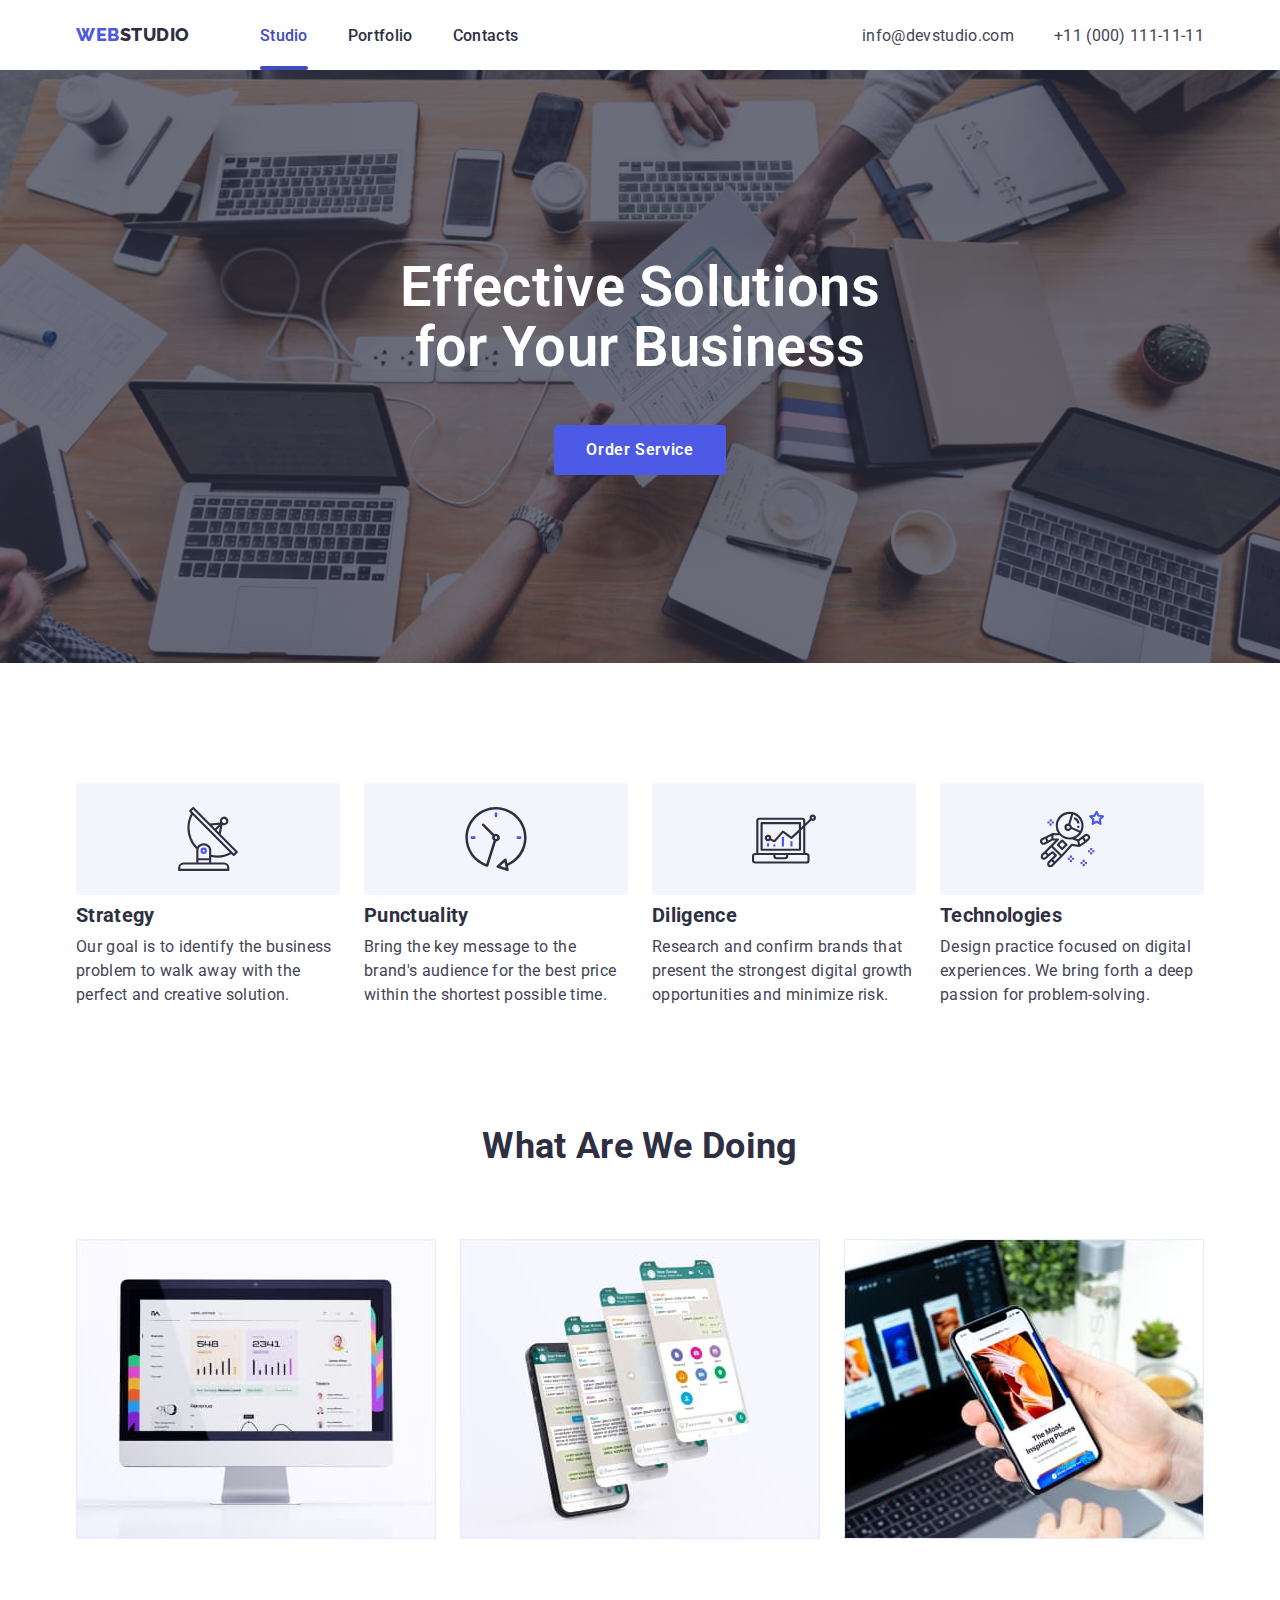
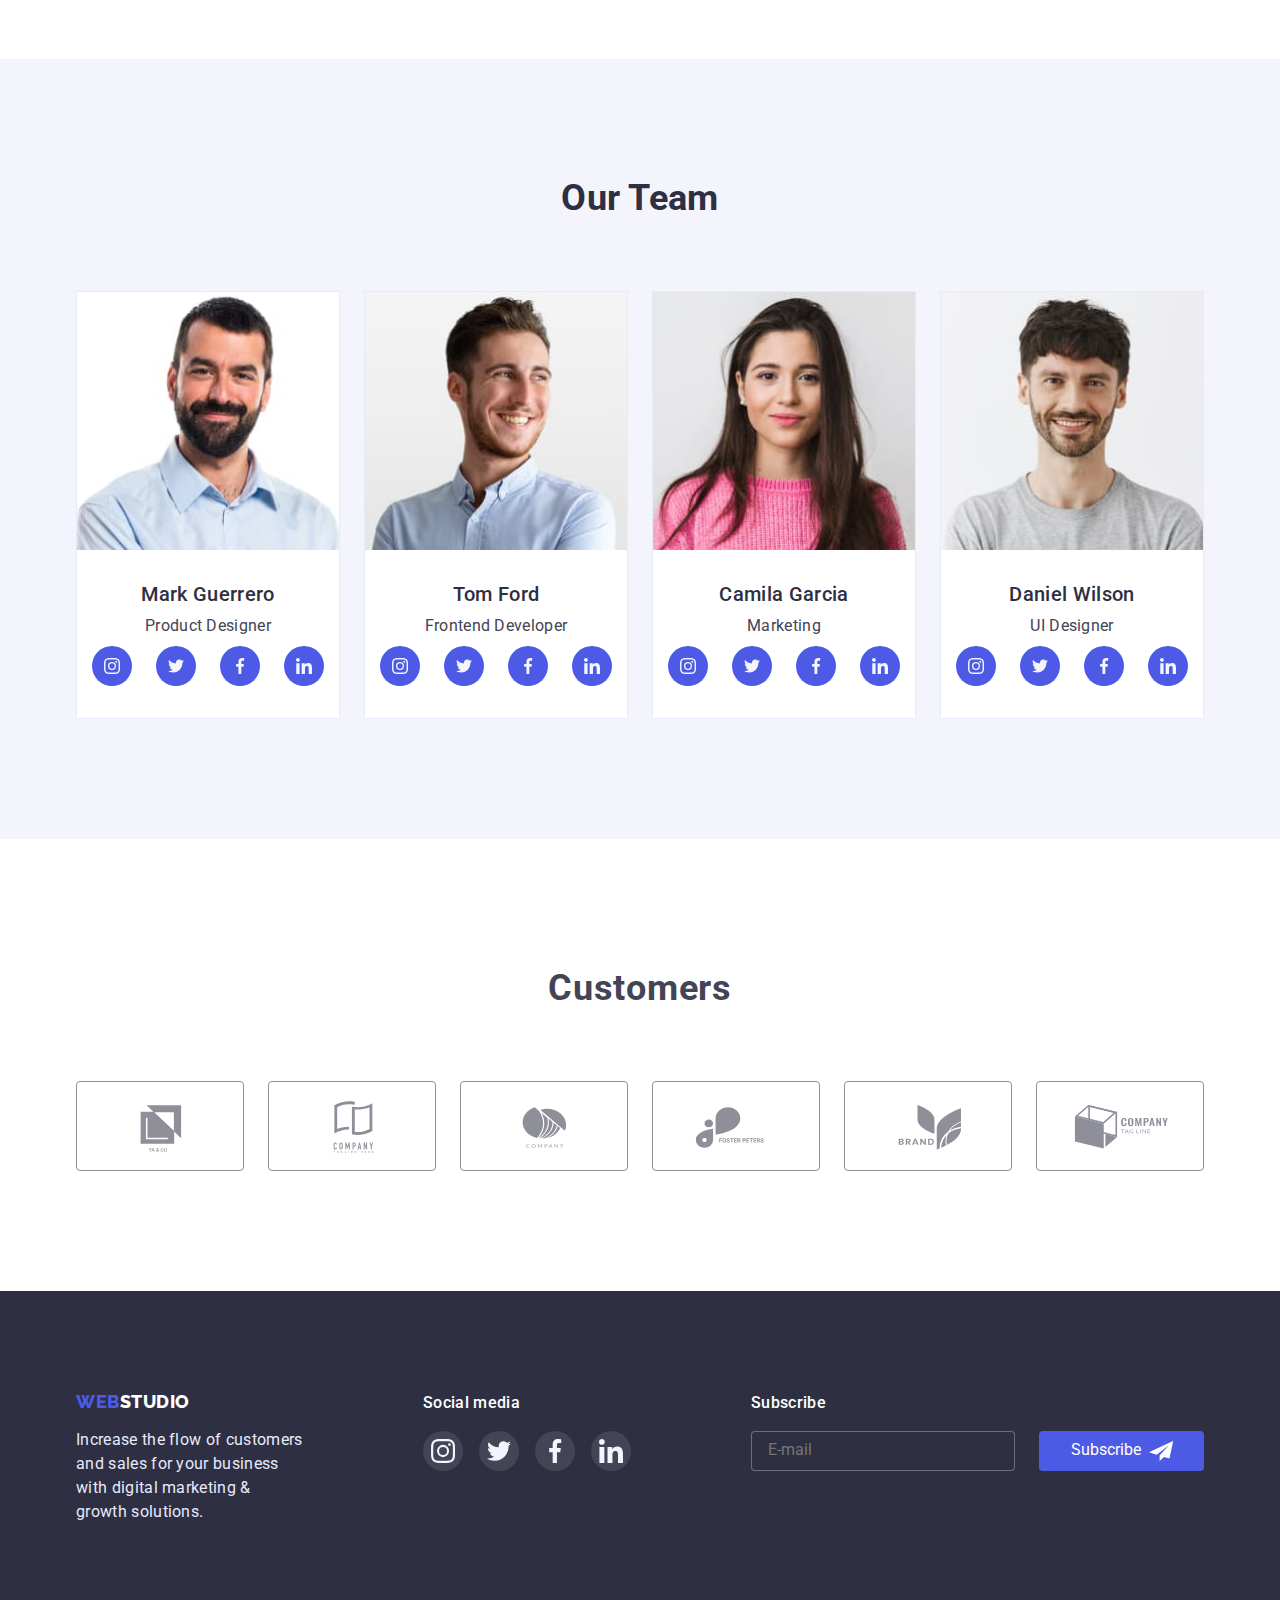
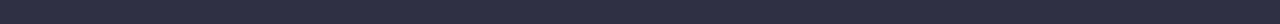
==== index.html @ 706fcea8 "footer" ====
<!DOCTYPE html>
<html lang="en">
<head>
    <meta charset="UTF-8">
    <meta http-equiv="X-UA-Compatible" content="IE=edge">
    <meta name="viewport" content="width=device-width, initial-scale=1.0">
    <title>WebStudio</title>
    <link href="https://fonts.googleapis.com/css2?family=Raleway:wght@800&family=Roboto:wght@400;500;700;900&display=swap" rel="stylesheet">
    <link rel="stylesheet" href="https://cdnjs.cloudflare.com/ajax/libs/modern-normalize/1.0.0/modern-normalize.min.css"/>
    <link rel="stylesheet" href="./css/styles.css" />
</head>
<body>
    <!-- Шапка сайта -->
    <header class="header-tag">
        <div class="container menu">
            <nav class="logo-navigation">
                <a class="logo-top" href="./index.html">
                    <span class="logo-blue">WEB</span><span class="logo-black">STUDIO</span></a>
            <ul class="site-list list-top">
                <li class="list-item">
                    <a href="./index.html" class="header-link link current">Studio</a></li>
                <li class="list-item">
                    <a href="./portfolio.html" class="header-link link">Portfolio</a></li>
                <li class="list-item">
                    <a href="" class="header-link link">Contacts</a></li>
            </ul>
        </nav>
        <ul class="contact-list list-top">
            <li class="contact-item">
                <a href="mailto:info@devstudio.com" class="link-top link">info@devstudio.com</a></li>
            <li class="contact-item">
                <a href="tel:+110001111111" class="link-top link">+11 (000) 111-11-11</a></li>
        </ul>
        </div>
    </header>
    <main>
        <section class="section dark-top" class="img">
        <div class="container hero">
            <h1 class="section-title">Effective Solutions for Your Business</h1>
            <button class="section-button" type="button" data-modal-open>Order Service</button>
        </div>
        </section>
    <!-- Опис -->
    <section class="section feature">
        <div class="container">
        <h2  class="visually-hidden">Features</h2>
        <ul class="feature-list list">
            <li class="feature-item">
                <div class="icon-item">
                    <svg class="feature-soc-icon" width="64" height="64">
                        <use href="./images/icons.svg#icon-Group"></use>
                    </svg>
                </div>
                <h3 class="feature-title">Strategy</h3>
                <p class="text">Our goal is to identify the business problem to walk away with the perfect and creative solution. </p>
            </li>
            <li class="feature-item">
                <div class="icon-item">
                <svg class="feature-soc-icon" width="64" height="64">
                    <use href="./images/icons.svg#icon-clock"></use>
                        </svg>
                </div>
                <h3 class="feature-title">Punctuality</h3>
                <p>Bring the key message to the brand's audience for the best price within the shortest possible time.</p>
            </li>
            <li class="feature-item">
                <div class="icon-item">
                <svg class="feature-soc-icon" width="64" height="64">
                    <use href="./images/icons.svg#icon-diagram"></use>
                </svg>
                </div>
                <h3 class="feature-title">Diligence</h3>
                <p class="text">Research and confirm brands that present the strongest digital growth opportunities and minimize risk.</p>
            </li>
            <li class="feature-item">
                <div class="icon-item">
                    <svg class="feature-soc-icon" width="64" height="64">
                        <use href="./images/icons.svg#icon-astronaut"></use>
                    </svg>
                </div>
                <h3 class="feature-title">Technologies</h3>
                <p class="text">Design practice focused on digital experiences. We bring forth a deep passion for problem-solving.</p>
            </li>
        </ul>
        </div>
    </section>
    <section class="section work">
        <div class="container">
            <h2 class="work-title">What are we doing</h2>
        <ul class="work-list list">
            <li class="work-item"><img class="img" src="./images/img.jpg" alt="Computer" width="360" height="300"/></li>
            <li class="work-item"><img class="img" src="./images/img2.jpg" alt="Phone" width="360" height="300"/></li>
            <li class="work-item"><img class="img" src="./images/img3.jpg" alt="Phone in the hand" width="360" height="300"/></li>
        </ul>
        </div>
    </section>
    
    <!-- Team -->
    <section class="section-team">
        <div class="container">
            <h2 class="team-article">Our Team</h2>
            <ul class="team-list list">
        <li class="team-item">
            <img class="img" src="./images/photo.jpg" alt="Man with beard" width="264" height="260">
        <div class="team-space">
            <h3 class="team-title">Mark Guerrero</h3>
            <p class="team-text">Product Designer</p>
            <ul class="team-soc-list list">
                <li class="team-soc-item">
                    <a href="" class="team-soc-link">
                <svg class="team-soc-icon" width="16" height="16">
                    <use href="./images/icons.svg#icon-instagram"></use>
                </svg>
                    </a>
                </li>
                <li class="team-soc-item">
                    <a href="" class="team-soc-link">
                        <svg class="team-soc-icon" width="16" height="16">
                            <use href="./images/icons.svg#icon-twitter"></use>
                        </svg>
                    </a>
                </li>
                <li class="team-soc-item">
                    <a href="" class="team-soc-link">
                        <svg class="team-soc-icon" width="16" height="16">
                            <use href="./images/icons.svg#icon-facebook"></use>
                        </svg>
                    </a>
                </li>
                <li class="team-soc-item">
                    <a href="" class="team-soc-link">
                        <svg class="team-soc-icon" width="16" height="16">
                            <use href="./images/icons.svg#icon-linkedin"></use>
                        </svg>
                    </a>
                </li>
            </ul>
        </div>
        </li>
        <li class="team-item">
            <img class="img" src="./images/photo1.jpg" alt="Smiling man" width="264" height="260">
            <div class="team-space">
                <h3 class="team-title">Tom Ford</h3>
                <p class="team-text">Frontend Developer</p>
                <ul class="team-soc-list list">
                    <li class="team-soc-item">
                        <a href="" class="team-soc-link">
                    <svg class="team-soc-icon" width="16" height="16">
                        <use href="./images/icons.svg#icon-instagram"></use>
                    </svg>
                        </a>
                    </li>
                    <li class="team-soc-item">
                        <a href="" class="team-soc-link">
                            <svg class="team-soc-icon" width="16" height="16">
                                <use href="./images/icons.svg#icon-twitter"></use>
                            </svg>
                        </a>
                    </li>
                    <li class="team-soc-item">
                        <a href="" class="team-soc-link">
                            <svg class="team-soc-icon" width="16" height="16">
                                <use href="./images/icons.svg#icon-facebook"></use>
                            </svg>
                        </a>
                    </li>
                    <li class="team-soc-item">
                        <a href="" class="team-soc-link">
                            <svg class="team-soc-icon" width="16" height="16">
                                <use href="./images/icons.svg#icon-linkedin"></use>
                            </svg>
                        </a>
                    </li>
                </ul>
            </div>
        </li>
        <li class="team-item">
            <img class="img" src="./images/photo2.jpg" alt="Girl in pink sweater" width="264" height="260">
            <div class="team-space">
                <h3 class="team-title">Camila Garcia</h3>
                <p class="team-text">Marketing</p>
                <ul class="team-soc-list list">
                    <li class="team-soc-item">
                        <a href="" class="team-soc-link">
                    <svg class="team-soc-icon" width="16" height="16">
                        <use href="./images/icons.svg#icon-instagram"></use>
                    </svg>
                        </a>
                    </li>
                    <li class="team-soc-item">
                        <a href="" class="team-soc-link">
                            <svg class="team-soc-icon" width="16" height="16">
                                <use href="./images/icons.svg#icon-twitter"></use>
                            </svg>
                        </a>
                    </li>
                    <li class="team-soc-item">
                        <a href="" class="team-soc-link">
                            <svg class="team-soc-icon" width="16" height="16">
                                <use href="./images/icons.svg#icon-facebook"></use>
                            </svg>
                        </a>
                    </li>
                    <li class="team-soc-item">
                        <a href="" class="team-soc-link">
                            <svg class="team-soc-icon" width="16" height="16">
                                <use href="./images/icons.svg#icon-linkedin"></use>
                            </svg>
                        </a>
                    </li>
                </ul>
            </div>
        </li>
        <li class="team-item">
            <img class="img" src="./images/photo3.jpg" alt="Man in grey t-shirt" width="264" height="260">
            <div class="team-space">
                <h3 class="team-title">Daniel Wilson</h3>
                <p class="team-text">UI Designer</p>
                <ul class="team-soc-list list">
                    <li class="team-soc-item">
                        <a href="" class="team-soc-link">
                    <svg class="team-soc-icon" width="16" height="16">
                        <use href="./images/icons.svg#icon-instagram"></use>
                    </svg>
                        </a>
                    </li>
                    <li class="team-soc-item">
                        <a href="" class="team-soc-link">
                            <svg class="team-soc-icon" width="16" height="16">
                                <use href="./images/icons.svg#icon-twitter"></use>
                            </svg>
                        </a>
                    </li>
                    <li class="team-soc-item">
                        <a href="" class="team-soc-link">
                            <svg class="team-soc-icon" width="16" height="16">
                                <use href="./images/icons.svg#icon-facebook"></use>
                            </svg>
                        </a>
                    </li>
                    <li class="team-soc-item">
                        <a href="" class="team-soc-link">
                            <svg class="team-soc-icon" width="16" height="16">
                                <use href="./images/icons.svg#icon-linkedin"></use>
                            </svg>
                        </a>
                    </li>
                </ul>
            </div>
        </li>
    </ul>
        </div>
    </section>
    <!-- Customers -->
    <section class="customers">
        <div class="container">
            <h2 class="customers-article">Customers</h2>
            <ul class="customers-list list">
                <li class="customers-item">
                    <a href="" class="customers-link">
                        <svg class="customers-icon" width="104" height="56">
                            <use href="./images/icons.svg#icon-Logo"></use>
                        </svg>
                    </a>
                </li>
                <li class="customers-item">
                    <a href="" class="customers-link">                    
                        <svg class="customers-icon" width="104" height="56">
                            <use href="./images/icons.svg#icon-LogoA"></use>
                        </svg>
                    </a>
                </li>
                <li class="customers-item">
                    <a href="" class="customers-link">
                        <svg class="customers-icon" width="104" height="56">
                            <use href="./images/icons.svg#icon-LogoB"></use>
                        </svg>
                    </a>
                </li>
                <li class="customers-item">
                    <a href="" class="customers-link">
                        <svg class="customers-icon" width="104" height="56">
                            <use href="./images/icons.svg#icon-LogoC"></use>
                        </svg>
                    </a>
                </li>
                <li class="customers-item">
                    <a href="" class="customers-link">
                        <svg class="customers-icon" width="104" height="56">
                            <use href="./images/icons.svg#icon-LogoD"></use>
                        </svg>
                    </a>
                </li>
                <li class="customers-item">
                    <a href="" class="customers-link">
                        <svg class="customers-icon" width="104" height="56">
                            <use href="./images/icons.svg#icon-LogoE"></use>
                        </svg>
                    </a>
                </li>
            </ul>
        </div>
    </section>
    </main>
    <!-- Футер -->
    <footer class="footer dark">
            <div class="container">
                <div class="footer-container">
                <div class="bottom-left">
                    <a class="logo" href="./index.html">
                        <span class="logo-blue">WEB</span><span class="logo-white">STUDIO</span></a>
                    <p class="footer-text">Increase the flow of customers and sales for your business with digital marketing & growth solutions.</p>
                </div>
                <div class="footer-icon">
                    <h2 class="header-footer">Social media</h2>
                    <ul class="footer-soc-list list">
                        <li class="footer-soc-item">
                            <a href="" class="footer-soc-link">
                                <svg class="footer-soc-icon" width="24" height="24">
                                    <use href="./images/icons.svg#icon-instagram"></use>
                                </svg>
                            </a>
                        </li>
                        <li class="footer-soc-item">
                            <a href="" class="footer-soc-link">
                                <svg class="footer-soc-icon" width="24" height="24">
                                    <use href="./images/icons.svg#icon-twitter"></use>
                                </svg>
                            </a>
                        </li>
                        <li class="footer-soc-item">
                            <a href="" class="footer-soc-link">
                                <svg class="footer-soc-icon" width="24" height="24">
                                    <use href="./images/icons.svg#icon-facebook"></use>
                                </svg>
                            </a>
                        </li>
                        <li class="footer-soc-item">
                            <a href="" class="footer-soc-link">
                                <svg class="footer-soc-icon" width="24" height="24">
                                    <use href="./images/icons.svg#icon-linkedin"></use>
                                </svg>
                            </a>
                        </li>
                    </ul>
                </div>
                <div class="subscribe-form-wrapper">
                    <p class="header-footer"> Subscribe</p>
                    <form action="`javascript:void(0);`" class="subscribe-form">
                        <input type="text" name="subscribe-email" class="subscribe-email" placeholder="E-mail">
                        <button class="subscribe-submit">
                            <span class="subscribe">Subscribe</span>
                            <svg class="paper-plane" width="24">
                                <use href="./images/icons.svg#icon-paper-plane" ></use>
                            </svg>
                        </button>
                    </form>
                </div>
            </div>
            </div>
        </footer>
        <!-- Модальне вікно -->
        <div class="backdrop is-hidden" data-modal>
            <div class="modal">
                <button type="button" class="modal-close-btn" data-modal-close>
                    <svg class="modal-close-btn-icon" width="8" height="8" >
                        <use href="./images/icons.svg#icon-close-modal"></use>
                    </svg>
                </button>
            </div>
        </div>
        <script src="./js/modal.js"></script>
</body>
</html>
---- css/styles.css ----
/* колір основного тексту  #434455 */
/* акцент #4D5AE5 */
/* заголовок #FFFFFF */
/* параграф #2E2F42  */


:root {
    --primary-text-color: #434455;
    --title-text-color: #2E2F42;
    --accent-color: #4D5AE5;
    --white-background-color: #FFFFFF; 
    --footer-text-color: #E7E9FC;
    --logo-text-color: #F4F4FD;
    --hover-text-color: #404BBF;
    --transition-duration: 250ms cubic-bezier(0.4, 0, 0.2, 1);
}


p,h1,h2,h3,h4,h5,h6{
    margin: 0;
}

.img {
    display: block;
    max-width: 100%;
    height: auto;
}

.visually-hidden {
    position: absolute;
    white-space: nowrap;
    width: 1px;
    height: 1px;
    overflow: hidden;
    border: 0;
    padding: 0;
    clip: rect(0 0 0 0);
    clip-path: inset(50%);
    margin: -1px;
}

.header-tag{
    box-shadow: 0px 2px 1px rgba(46, 47, 66, 0.08), 0px 1px 1px rgba(46, 47, 66, 0.16), 0px 1px 6px rgba(46, 47, 66, 0.08);
}

body {
    background-color: var(--white-background-color);
    color: var(--primary-text-color);
    font-family: Roboto, sans-serif;
    font-size: 16px;
    font-weight: 400;
    line-height: 1.5;
    letter-spacing: 0.02em;
}

.list {
    list-style: none;
    display: flex;
    gap: 24px;
    margin: 0;
    padding-left: 0;
}

.list-top {
    list-style: none;
    display: flex;
    gap: 40px;
    margin: 0;
    padding-left: 0;
    padding-top: 24px;
    /* padding-bottom: 24px; */
} 

.list-img{
    list-style: none;
    display: flex;
    gap: 24px;
    margin: 0;
    padding-left: 0;
    column-gap: 24px;
    row-gap: 48px;

}


.menu {
    display: flex;
    justify-content: space-between;
}

.logo-navigation {
    display: flex;
}

.logo-top {
    font-family: Raleway,sans-serif ;
    font-weight: 800;
    font-size: 18px;
    line-height: 1.2;
    letter-spacing: 0.03em;
    text-transform: uppercase;
    text-decoration: none;
    margin-right: 70px;
    padding-top: 24px ;
    padding-bottom: 24px;
    display: flex;
}

.logo {
    font-family: Raleway,sans-serif ;
    font-weight: 800;
    font-size: 18px;
    line-height: 1.2;
    letter-spacing: 0.03em;
    text-transform: uppercase;
    text-decoration: none;
    display: flex;
}

.logo-blue {
    color: var(--accent-color);

}
.logo-black {
    color: var(--title-text-color);
}

.logo-white {
    color: var(--white-background-color);

}

/* Site-nav */

.container {
    width: 1158px;
    padding-left: 15px;
    padding-right: 15px;
    margin: 0 auto;
}

.link {
    text-decoration: none;
    outline: none;
    padding-top: 24px;
    padding-bottom: 24px;
    position: relative;
    transition: color var(--transition-duration),
}


.site-list .link {
    color: var(--title-text-color);
    font-weight: 500;
}

.link.current{
    color: var(--hover-text-color);
}


.current::after{
    content: "";
    position: absolute;
    width: 100%;
    height: 4px;
    border-radius: 2px;
    background-color: var(--hover-text-color);
    left: 0;
    bottom: -1px;
}


.contact-list .link {
    color: var(--primary-text-color);
}

.link:hover,
.link:active,
.link:focus {
    color: var(--hover-text-color);
}

.button{
    color: var(--accent-color);
    background-color: var(--logo-text-color);
    cursor: pointer;
    padding: 12px 24px;
    border: 1px solid var(--primary-brand-color-iris);
    border-radius: 4px;
    font-weight: 500;
    transition: color var(--transition-duration),
    background-color var(--transition-duration),
    box-shadow var(--transition-duration);
}


.button:hover,
.button:active,
.button:focus {
    color: var(--white-background-color);
    background-color: var(--accent-color);
    box-shadow: 0px 3px 1px rgba(0, 0, 0, 0.1), 0px 2px 1px rgba(0, 0, 0, 0.08), 0px 2px 2px rgba(0, 0, 0, 0.12);
}

/* Секція 1 */

.footer-container{
    background-color: var(--title-text-color);
    display: flex;
    gap: 120px;
}

.hero {
    text-align: center;
}

.section-title {
    color: var(--white-background-color);
    font-weight: 600;
    font-size: 56px;
    line-height: 1.07;
    text-align: center;
    margin-left: auto;
    margin-right: auto;
    width: 494px;
    
}

.section-button {
    color: var(--white-background-color);
    background-color: var(--accent-color);
    font-weight: 600;
    line-height: 1.1;
    letter-spacing: 0.04em;
    cursor: pointer;
    margin-top: 48px;
    padding: 16px 32px ;
    border: none;
    border-radius: 4px;
    align-items: center;
    text-align: center;
    transition: background-color var(--transition-duration),
    box-shadow var(--transition-duration);
}


.section-button:hover,
.section-button:active,
.section-button:focus {
    background-color: var(--hover-text-color);
    box-shadow: 0px 4px 4px rgba(0, 0, 0, 0.15);
}

/* Опис */


.feature {
    padding-top: 120px;
    padding-bottom: 120px;
}

.feature-list {
    display: flex;
    gap: 24px ;


}

.feature-item{
    flex-basis: calc((100% - 24px) / 3);
}

.work {
    padding-bottom: 120px;
}

.feature-title {
    color: var(--title-text-color);
    font-weight: 700;
    font-size: 20px;
    line-height: 1.2;
    margin-bottom: 8px;
    margin-top: 8px;
}
.text {
    color: var(--primary-text-color);
}

/* Icon */

.icon-item{
    display: flex;
    height: 112px;
    align-items: center;
    justify-content: center;
    background-color: var(--logo-text-color);
    border-radius: 4px;
}


.work-title {
    color: var(--title-text-color);
    font-weight: 700;
    font-size: 36px;
    line-height: 1.11;
    text-align: center;
    text-transform: capitalize;
    margin-bottom: 72px;
}



/* Команда */

.section-team {
    background-color: var(--logo-text-color);
    padding-top: 120px;
    padding-bottom: 120px;
}

.team-space{
    justify-content: center;
    padding-top: 32px;
    padding-bottom: 32px;
}

.team-article {
    color: var(--title-text-color);
    font-weight: 700;
    font-size: 36px;
    line-height: 1.11;
    text-align: center;
    text-transform: capitalize;
    margin-bottom: 72px;
}

.team-item {
background-color: var(--white-background-color);
border: 1px solid var(--footer-text-color);
}

.team-title {
    color: var(--title-text-color);
    font-weight: 500;
    font-size: 20px;
    line-height: 1.20;
    text-align: center;
    margin-bottom: 8px;
}
.team-text{
    color: var(--primary-text-color);
    text-align: center;
    margin-bottom: 8px;
}

/* Team-link */

.team-soc-list {
    display: flex;
    justify-content: center;
    gap: 24px;
}

.footer-soc-list{
    display: flex;
    gap: 16px;
}

.footer-soc-link{
    transition: background-color var(--transition-duration);
}


.footer-soc-link:hover, .footer-soc-link:focus{
    background-color: #31D0AA;
}

.team-soc-item {
    width: 40px;
    height: 40px;
}

.team-soc-link{
    width: 40px;
    height: 40px;
    background-color: var(--accent-color);
    border-radius: 50%;
    display: flex;
    align-items: center;
    justify-content: center;
    transition: background-color var(--transition-duration);
}


.team-soc-link:hover, .team-soc-link:focus{
    background-color: var(--hover-text-color);
}


/* Customers */

.customers{
    padding-top: 130px;
    padding-bottom: 120px;
}

.customers-list{
    display: flex;
    gap: 24px;
}

.customers-item{
    width: calc((100% - 120px) / 6);
}

.customers-link{
    border: 1px solid #8E8F99;
    border-radius: 4px;
    display: flex;
    align-items: center;
    justify-content: center;
    padding-top: 16px;
    padding-bottom: 16px;
    padding-left: 32px;
    padding-right: 32px;
    fill: #8E8F99;
    transition: border var(--transition-duration);
}

.customers-icon{
    transition: fill var(--transition-duration); 
}

.customers-link:hover, 
.customers-link:focus {
    border: 1px solid #404BBF;
}

.customers-link:hover .customers-icon,
.customers-link:focus .customers-icon {
    fill: var(--hover-text-color);
}


.customers-article{
    font-family: 'Roboto';
    font-style: normal;
    font-weight: 700;
    font-size: 36px;
    line-height: 1.1;
    text-align: center;
    letter-spacing: 0.02em;
    text-transform: capitalize;
    margin-bottom: 72px;
}

/* Examlpe-title  */

.example {
    padding-top: 96px;
    padding-bottom: 120px;
}

.example-title {
    color: var(--title-text-color);
    font-weight: 500;
    font-size: 20px;
    line-height: 1.2;
    margin-bottom: 8px;
}

/* Футер */

.header-footer{
    color: var(--white-background-color); 
    font-weight: 500; 
    font-size: 16px;
    margin-top: 0;
    margin-bottom: 16px;
}

.dark-top {
    background-color: var(--title-text-color);
    background-image: linear-gradient(
        rgba(46, 47, 66, 0.7),
        rgba(46, 47, 66, 0.7)), 
        url(../images/heroimg.jpg);
    max-width: 1440px;
    background-repeat: no-repeat;
    background-position: center;
    background-size: cover;
    padding-top: 188px;
    padding-bottom: 188px; 
    margin-left: auto;
    margin-right: auto;
}


.dark{
    padding-top: 100px;
    padding-bottom: 100px;
    background-color: var(--title-text-color);
}

.footer-text {
    color: var(--footer-text-color);
    margin-top: 16px;}

.bottom-left{
    width: 264px;
}

.footer-soc-link{
    width: 40px;
    height: 40px;
    background-color: #FFFFFF1A;
    border-radius: 50%;
    display: flex;
    align-items: center;
    justify-content: center;
}


/* Portfolio */

.border-line{
    border-bottom: 1px solid var(--footer-text-color);
}

.example-list{
    flex-wrap: wrap;
}

.portfolio-img,img {
    display: block;
}

.wrap-text{
    padding-left: 16px;
    padding-top: 32px;
    padding-bottom: 32px;
    border-left: 1px solid var(--footer-text-color);
    border-right: 1px solid var(--footer-text-color);
    border-bottom: 1px solid var(--footer-text-color);
}

.portfolio-img-wrap{
    position: relative;
    overflow: hidden;
}

.portfolio-img-text{
    display: inline-block;
    position: absolute;
    bottom: 0;
    left: 0;
    width: 100%;
    height: 100%;
    color: var(--logo-text-color);
    background-color: var(--accent-color);
    padding: 40px 32px;
    opacity: 0;
    transform: translateY(100%);
    transition: transform var(--transition-duration),
                opacity var(--transition-duration);
}

.example-link:hover .portfolio-img-text{
    opacity: 1;
    transform: translateY(0);
}

.filter-list {
    justify-content: center;

}

.list-btn{
    font-family: Roboto, sans-serif;
    font-size: 16px;
    list-style: none;
    display: flex;
    gap: 24px;
    margin: 0;
    margin-bottom: 72px;
    padding-left: 0;
}

.example-link{
    display: block;
    text-decoration: none;
    box-shadow: 0px 1px 6px rgba(46, 47, 66, 0.08);
    transition: box-shadow var(--transition-duration);
}

.example-link:hover{
    box-shadow: 0px 1px 6px rgba(46, 47, 66, 0.08), 0px 1px 1px rgba(46, 47, 66, 0.16), 0px 2px 1px rgba(46, 47, 66, 0.08);
}

/* SUBSCRIBE */

.subscribe-form-wrapper{
    margin-left: auto;
}

.header-footer{
    font-size: 16px;
    font-weight: 500;
    line-height: 1.5;
    margin-top: 0;
    margin-bottom: 16px;
}

.subscribe-form{
    display: flex;
    gap: 24px;
}

.subscribe-email{
    color: #FFFFFF4D;
    background-color: var(--title-text-color);
    width: 264px;
    border: 1px solid #FFFFFF4D;
    border-radius: 4px;
    padding: 8px 16px;
    outline: none;
}

.subscribe-submit{
    color: white;
    fill: white;
    background-color: var(--accent-color);
    border: none;
    border-radius: 4px;
    display: flex;
    justify-content: center;
    align-items: center;
    gap: 8px;
    padding: 8px 24px;
    width: 165px;
    transition: var(--transition-duration);
    cursor: pointer;
}

.paper-plane{
    width: 24px;
    height: 24px;
}


/* MODAL WINDOW */

.backdrop{
    position: fixed;
    top: 0;
    left: 0;
    z-index: 100;
    width: 100%;
    height: 100%;
    background-color: rgba(46, 47, 66, 0.4);
    transition: opacity var(--transition-duration),
    visibility var(--transition-duration);
}

.modal{
    position: absolute;
    top: 50%;
    left: 50%; 
    transform: translate(-50%, -50%);
    width: 408px;
    height: 576px;
    background: #FCFCFC; 
}

.backdrop.is-hidden{
    opacity: 0;
    visibility: hidden;
    pointer-events: none;
}

.modal-close-btn{
    position: absolute;
    top: 24px;
    right: 24px;
    display: flex;
    justify-content: center;
    align-items: center;
    width: 24px;
    height: 24px;
    border-radius: 50%;
    background-color: var(--footer-text-color);
    border: 1px solid rgba(0, 0, 0, 0.1);
    padding: 8px;
    cursor: pointer;
    transition: background-color var(--transition-duration);
}

.modal-close-btn:hover,
.modal-close-btn:focus {
    background-color: var(--hover-text-color);
    
}

.modal-close-btn-icon{
    display: block;
    transition: fill var(--white-background-color);
}

.modal-close-btn:hover .modal-close-btn-icon,
.modal-close-btn:focus .modal-close-btn-icon{
    fill: var(--white-background-color);
}
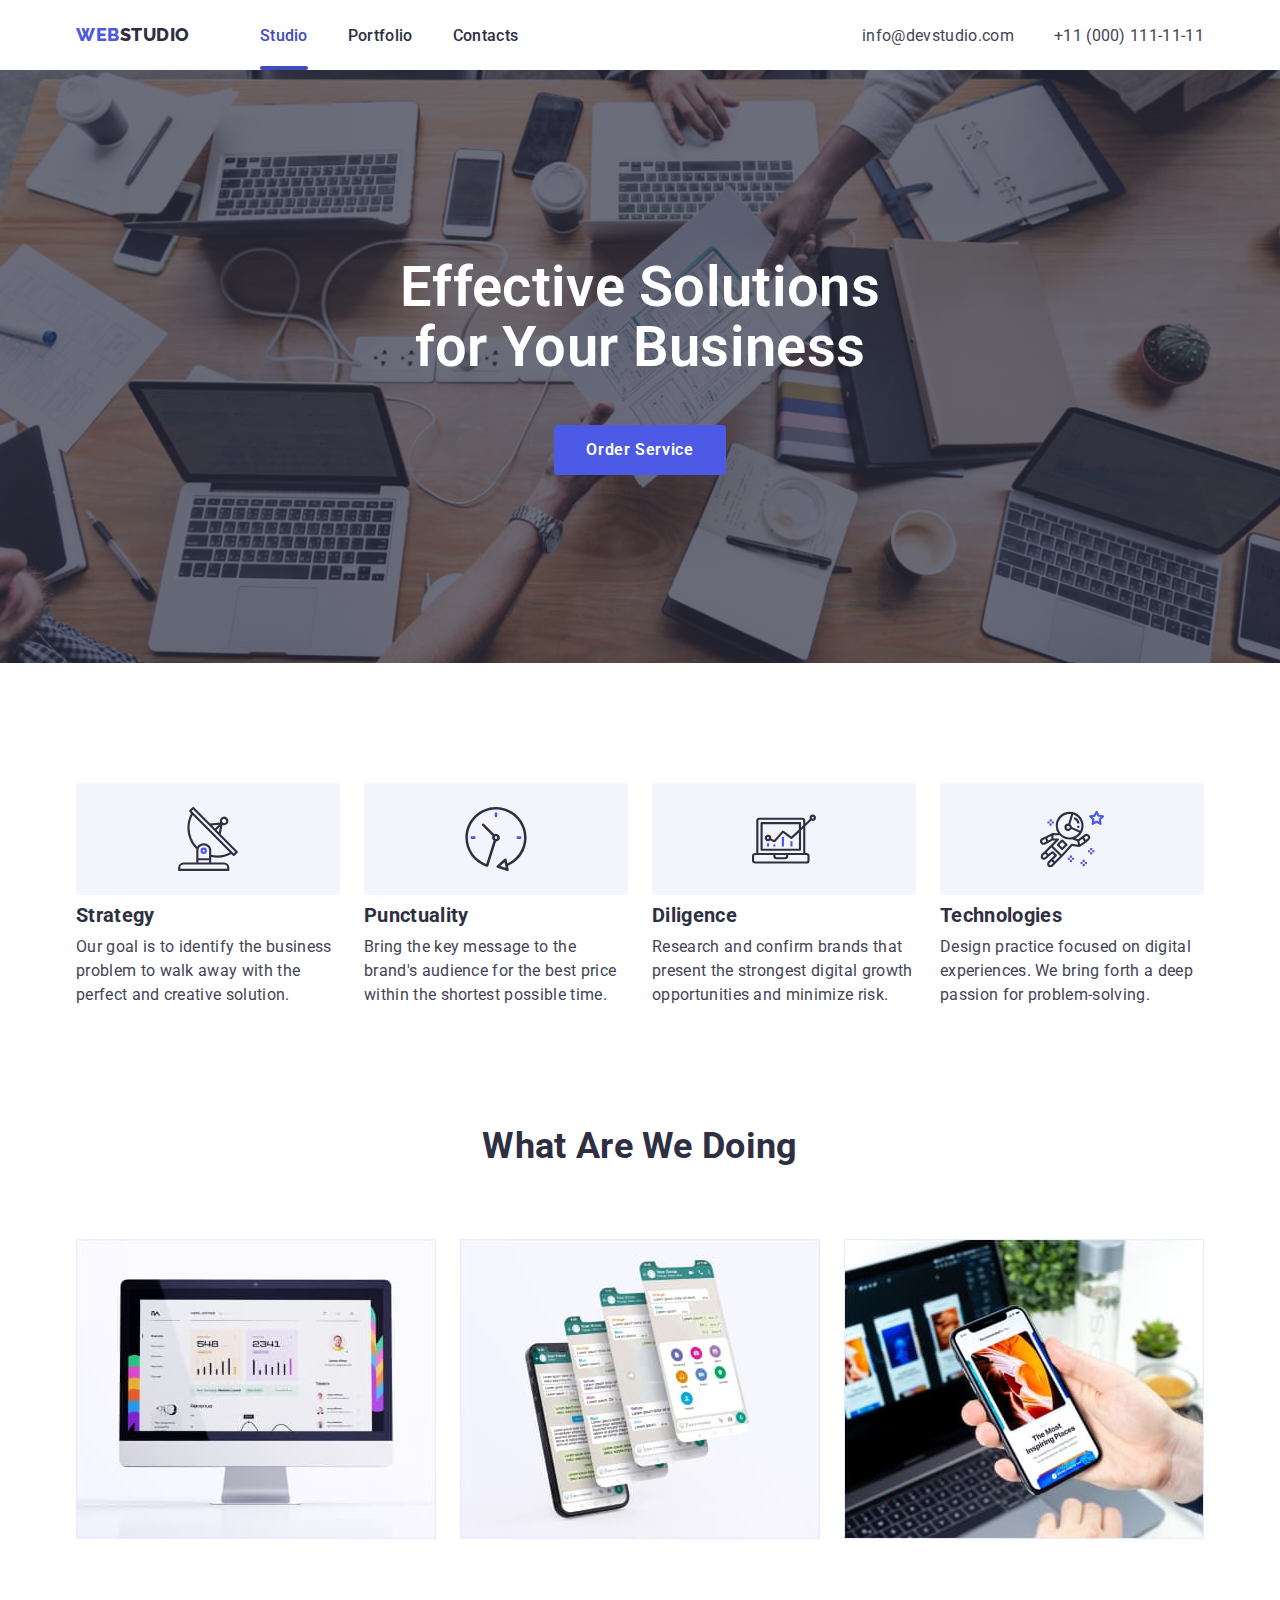
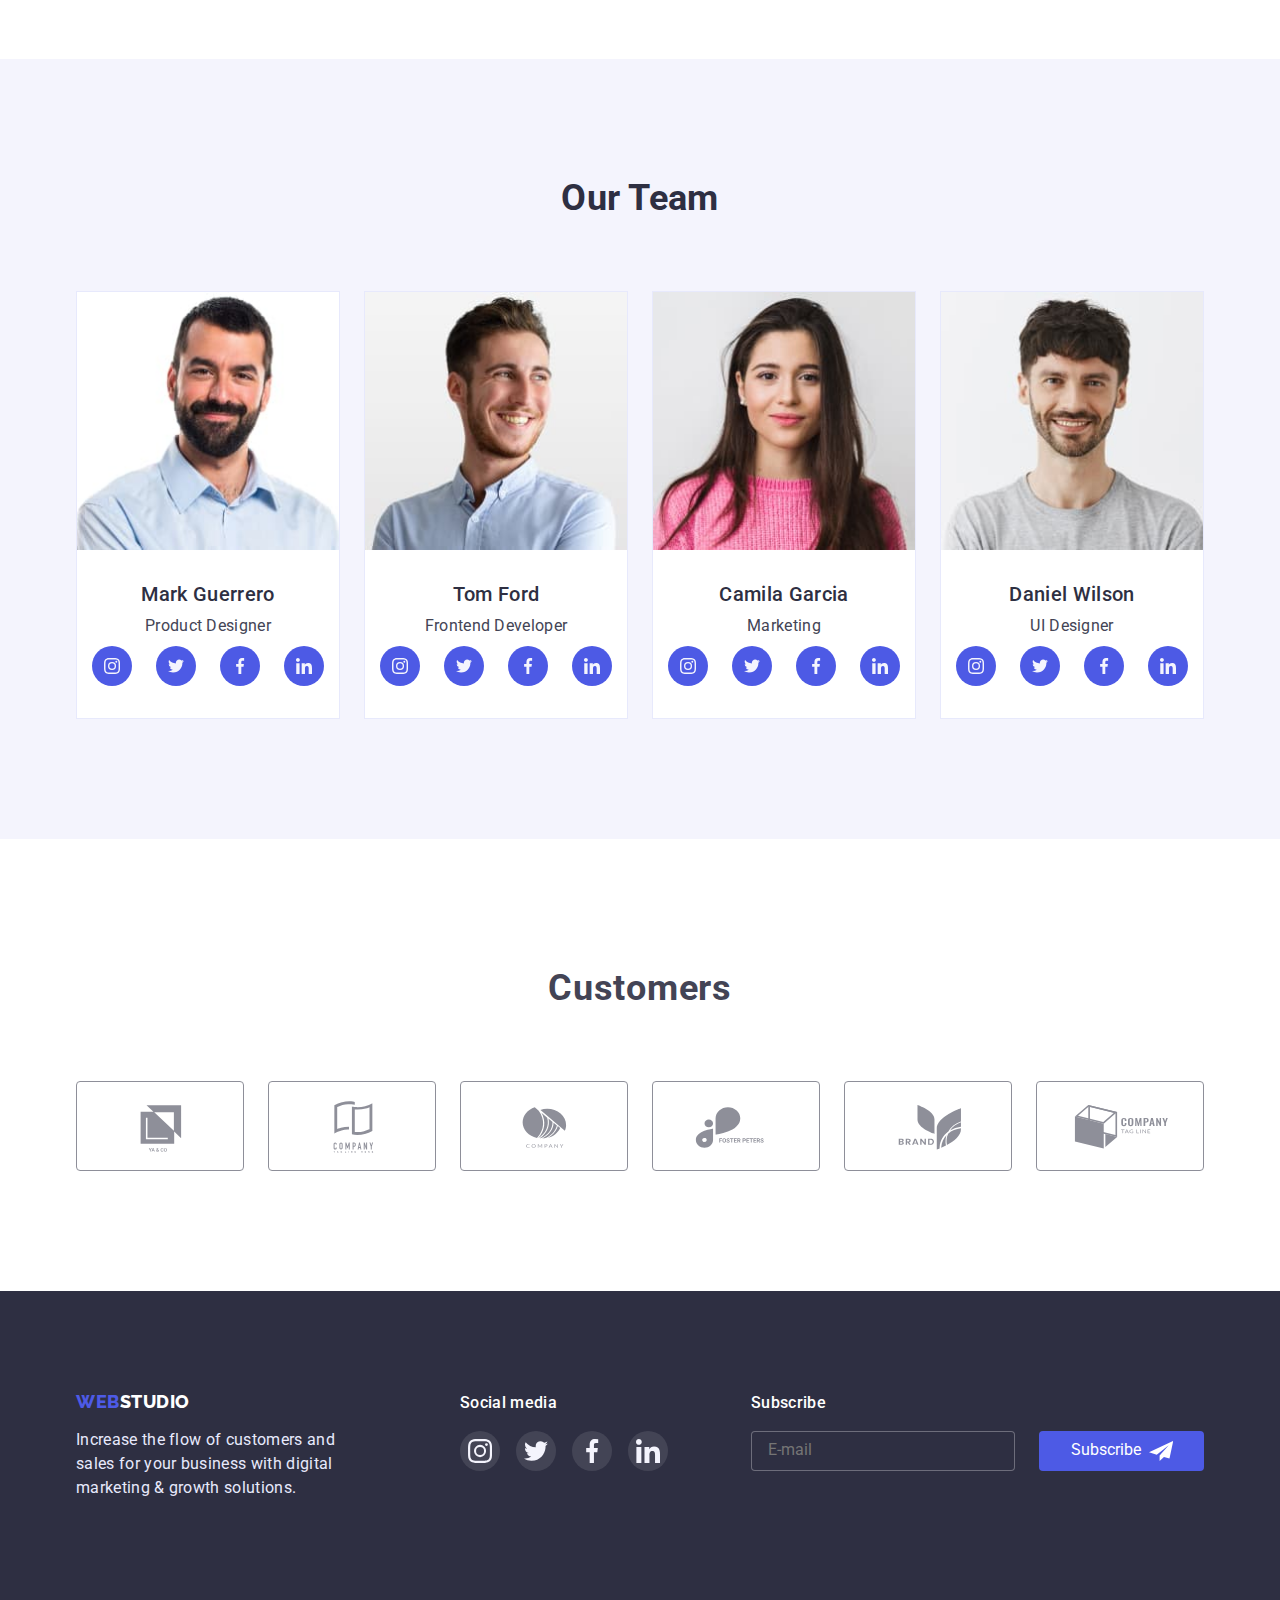
==== commit 7893820b: "update" ====
--- a/index.html
+++ b/index.html
@@ -348,7 +348,7 @@
                     <p class="header-footer"> Subscribe</p>
                     <form action="`javascript:void(0);`" class="subscribe-form">
                         <input type="text" name="subscribe-email" class="subscribe-email" placeholder="E-mail">
-                        <button class="subscribe-submit">
+                        <button type="submit" class="subscribe-submit">
                             <span class="subscribe">Subscribe</span>
                             <svg class="paper-plane" width="24">
                                 <use href="./images/icons.svg#icon-paper-plane" ></use>
@@ -367,6 +367,43 @@
                         <use href="./images/icons.svg#icon-close-modal"></use>
                     </svg>
                 </button>
+                <form class="feedback-form" action="./index.html">
+                    <fieldset class="feedback-filds">
+                        <p class="modal-header">Leave your contacts and we will call you back</p>
+                        <label for="id-name" class="callback-label">
+                            <span class="text-label first-label">Name</span>
+                            <input type="text" id="id-name" name="user-name" class="callback-input-text"></input>
+                            <svg class="callback-form-icon" width="18">
+                                <use href="./images/icons.svg#icon-person"></use>
+                            </svg>
+                        </label>
+                        <label for="id-tel" class="callback-label">
+                            <span class="text-label">Phone</span>
+                            <input type="tel" id="id-tel" name="phone-number" class="callback-input-text" required></input>
+                            <svg class="callback-form-icon" width="18">
+                                <use href="./images/icons.svg#icon-phone"></use>
+                            </svg>
+                    </label>
+                    <label for="id-email" class="callback-label">
+                        <span class="text-label">Email</span>
+                        <input type="email" id="id-email" name="user-email" class="callback-input-text"></input>
+                            <svg class="callback-form-icon" width="18">
+                                <use href="./images/icons.svg#icon-email"></use>
+                            </svg>
+                    </label>
+                    <label for="id-textarea" class="callback-label textarea-label">
+                        <span class="text-label">Comment</span>
+                        <textarea class="callback-textarea" name="comment" id="id-textarea" placeholder="Text input"></textarea>
+                    </label>
+                    </fieldset>
+                    <span class="privacy">
+                        <input type="checkbox" name="privacy" id="callback-privacy"></input>
+                        <label for="callback-privacy" class="label-callback-privacy">I accept the terms and conditions of the
+                            <a href="#" class="callback-privacy-link">Privacy Policy</a>
+                        </label>
+                    </span>
+                    <button type="submit" class="callback-submit">Send</button>
+                </form>
             </div>
         </div>
         <script src="./js/modal.js"></script>
--- a/css/styles.css
+++ b/css/styles.css
@@ -12,6 +12,7 @@
     --footer-text-color: #E7E9FC;
     --logo-text-color: #F4F4FD;
     --hover-text-color: #404BBF;
+    --light-slate: #8E8F99;
     --transition-duration: 250ms cubic-bezier(0.4, 0, 0.2, 1);
 }
 
@@ -205,11 +206,7 @@
 
 /* Секція 1 */
 
-.footer-container{
-    background-color: var(--title-text-color);
-    display: flex;
-    gap: 120px;
-}
+
 
 .hero {
     text-align: center;
@@ -471,6 +468,12 @@
 }
 
 /* Футер */
+
+.footer-container{
+    background-color: var(--title-text-color);
+    display: flex;
+    /* gap: 120px; */
+}
 
 .header-footer{
     color: var(--white-background-color); 
@@ -509,7 +512,12 @@
 
 .bottom-left{
     width: 264px;
-}
+    margin-right: 120px;
+}
+
+/* .footer-icon{
+    gap: 80px;
+} */
 
 .footer-soc-link{
     width: 40px;
@@ -669,8 +677,16 @@
     left: 50%; 
     transform: translate(-50%, -50%);
     width: 408px;
-    height: 576px;
+    color: var(--light-slate);
     background: #FCFCFC; 
+    padding: 24px;
+    padding-top: 72px;
+    border-radius: 4px;
+    box-shadow: 0px 2px 1px 0px #00000033,
+    0px 1px 3px 0px #0000001F,
+    0px 1px 1px 0px #00000024;
+    transform: translate(-50%, -50%) scale(1);
+    transition: var(--transition-duration);
 }
 
 .backdrop.is-hidden{
@@ -712,4 +728,163 @@
     fill: var(--white-background-color);
 }
 
-
+/* Feedback field */
+
+.feedback-filds{
+    display: flex;
+    flex-direction: column;
+    border: none;
+    padding: 0;
+    margin: 0;
+    margin-bottom: 16px;
+}
+
+.modal-header{
+    font-size: 16px;
+    font-weight: 500;
+    line-height: 1.5;
+    letter-spacing: 0.02em;
+    text-align: center;
+    color: var(--title-text-color);
+    margin-top: 0;
+    margin-bottom: 16px;
+}
+
+.callback-label{
+    position: relative;
+    margin-bottom: 8px;
+}
+
+.text-label{
+    font-size: 12px;
+    letter-spacing: 0.04em;
+    line-height: 1.3;
+    display: block;
+    margin-bottom: 4px;
+}
+
+.callback-input-text, .callback-textarea{
+    border-radius: 4px;
+    border: 1px solid #21212133;
+}
+
+
+.callback-form-icon{
+    display: block;
+    position: absolute;
+    top: 50%;
+    left: 16px;
+    transform: translateY(-12%);
+    width: 18px;
+    height: 24px;
+    fill: var(--title-text-color);
+    transition: fill var(--transition-duration);
+}
+
+
+.callback-input-text{
+    width: 100%;
+    height: 40px;
+    padding-left: 38px;
+}
+
+.callback-input-text:hover,
+.callback-input-text:focus {
+    border: 1px solid var(--accent-color);
+}
+
+.textarea-label{
+    margin-bottom: 0;
+}
+
+.callback-label{
+    position: relative;
+}
+
+.callback-textarea{
+    color: rgba(117, 117, 117, 0.5);
+    height: 120px;
+    width: 100%;
+    border-radius: 4px;
+    padding-top: 8px;
+    padding-left: 16px;
+    resize: none;
+}
+
+.callback-textarea:focus{
+    border: 1px solid var(--accent-color);
+}
+
+.privacy{
+    display: flex;
+    flex-wrap: nowrap;
+    align-items: center;
+    gap: 8px;
+    margin-bottom: 24px;
+}
+
+#callback-privacy{
+    appearance: none;
+    outline: none;
+}
+
+#callback-privacy:focus{
+    display: block;
+    width: 16px;
+    height: 16px;
+    cursor: pointer;
+    border-color: var(--accent-color);
+    transition: border-color var(--transition-duration), box-shadow var(--transition-duration);
+}
+
+#callback-privacy::before{
+    content: "";
+    display: block;
+    width: 16px;
+    height: 16px;
+    border: 1.25px solid var(--title-text-color);
+    border-radius: 2px;
+    cursor: pointer;
+}
+
+#callback-privacy:checked{
+    display: block;
+    width: 16px;
+    height: 16px;
+    background-color: var(--accent-color);
+    background-image: url("data:image/svg+xml;charset=UTF-8,%3csvg xmlns='http://www.w3.org/2000/svg' viewBox='0 0 16 16'%3e%3cpath fill='%23F4F4FD' d='M11.46 4.49a.916.916 0 0 1 .61-.223.913.913 0 0 1 .607.23.78.78 0 0 1 .262.556.773.773 0 0 1-.23.567l-4.655 5.374a.878.878 0 0 1-.284.188.937.937 0 0 1-.976-.167L3.707 8.166a.812.812 0 0 1-.203-.262.756.756 0 0 1 .18-.9.884.884 0 0 1 .292-.178.94.94 0 0 1 .684.011.878.878 0 0 1 .284.187l2.443 2.254 4.052-4.765a.305.305 0 0 1 .023-.024h-.001Z'/%3e%3c/svg%3e");
+    cursor: pointer;
+}
+
+.label-callback-privacy{
+    font-size: 12px;
+    letter-spacing: 0.04em;
+    display: block;
+}
+
+.callback-privacy-link{
+    color: var(--accent-color);
+}
+
+.callback-submit{
+    font-style: 16px;
+    font-weight: 500;
+    line-height: 1.5;
+    letter-spacing: 0.04em;
+    color: white;
+    background-color: var(--accent-color);
+    border: none;
+    border-radius: 4px;
+    box-shadow: 0px 4px 4px rgba(0, 0, 0, 0.15);
+    width: 169px;
+    height: 56px;
+    display: block;
+    margin-right: auto;
+    margin-left: auto;
+    transition: background-color var(--transition-duration);
+    cursor: pointer;
+}
+
+.callback-submit:hover, .callback-submit:focus{
+    background-color: var(--hover-text-color);
+}